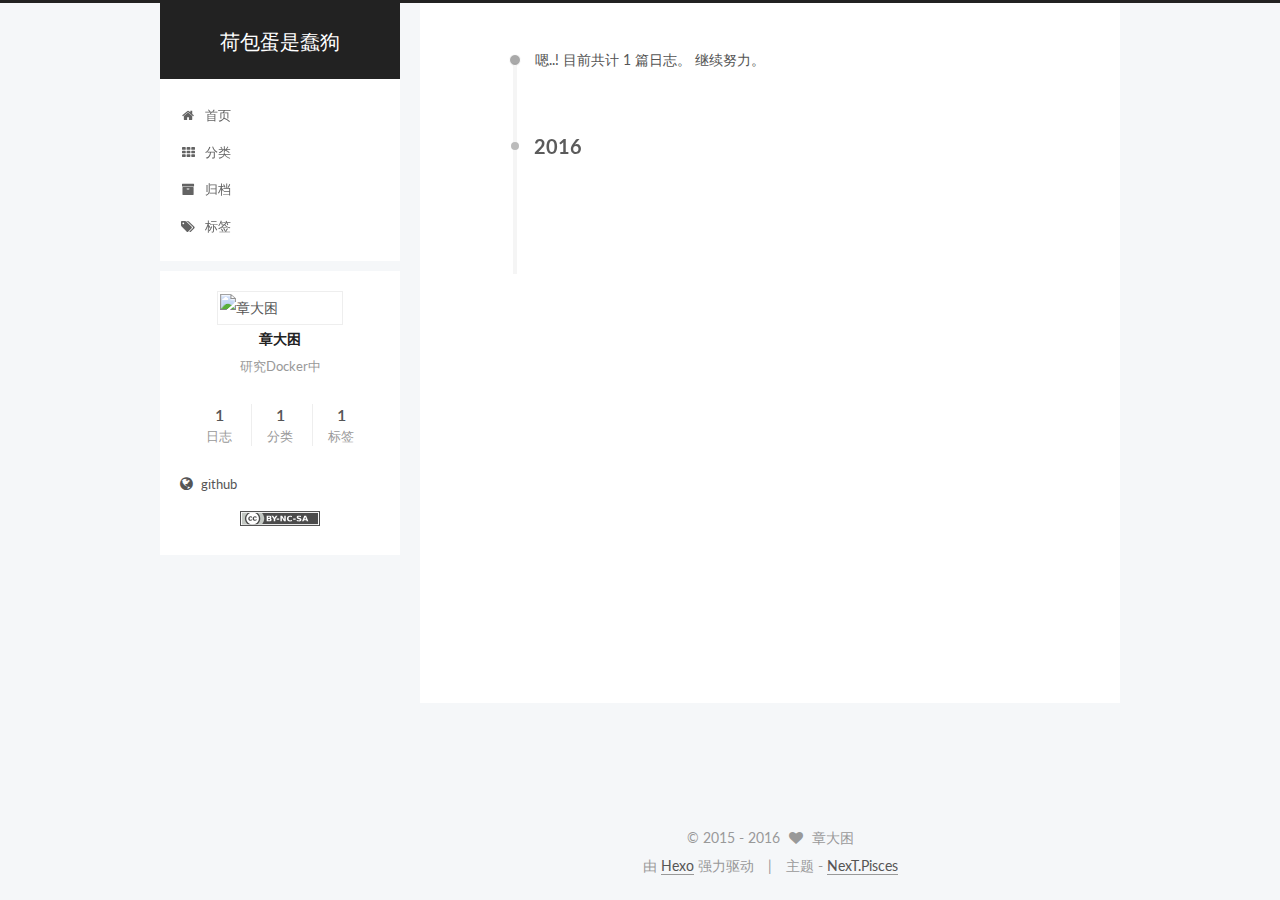
==== archives/index.html @ d2dbf5e6 "Site updated: 2016-10-25 15:05:23" ====
<!doctype html>



  


<html class="theme-next pisces use-motion">
<head>
  <meta charset="UTF-8"/>
<meta http-equiv="X-UA-Compatible" content="IE=edge,chrome=1" />
<meta name="viewport" content="width=device-width, initial-scale=1, maximum-scale=1"/>



<meta http-equiv="Cache-Control" content="no-transform" />
<meta http-equiv="Cache-Control" content="no-siteapp" />












  
  
  <link href="/vendors/fancybox/source/jquery.fancybox.css?v=2.1.5" rel="stylesheet" type="text/css" />




  
  
  
  

  
    
    
  

  

  

  

  

  
    
    
    <link href="//fonts.googleapis.com/css?family=Lato:300,300italic,400,400italic,700,700italic&subset=latin,latin-ext" rel="stylesheet" type="text/css">
  






<link href="/vendors/font-awesome/css/font-awesome.min.css?v=4.4.0" rel="stylesheet" type="text/css" />

<link href="/css/main.css?v=5.0.2" rel="stylesheet" type="text/css" />


  <meta name="keywords" content="Hexo, NexT" />








  <link rel="shortcut icon" type="image/x-icon" href="/favicon.ico?v=5.0.2" />






<meta name="description" content="研究Docker中">
<meta property="og:type" content="website">
<meta property="og:title" content="荷包蛋是蠢狗">
<meta property="og:url" content="http://zoumo.github.io/archives/index.html">
<meta property="og:site_name" content="荷包蛋是蠢狗">
<meta property="og:description" content="研究Docker中">
<meta name="twitter:card" content="summary">
<meta name="twitter:title" content="荷包蛋是蠢狗">
<meta name="twitter:description" content="研究Docker中">



<script type="text/javascript" id="hexo.configuration">
  var NexT = window.NexT || {};
  var CONFIG = {
    scheme: 'Pisces',
    sidebar: {"position":"left","display":"post"},
    fancybox: true,
    motion: true,
    duoshuo: {
      userId: '11080287',
      author: '博主'
    }
  };
</script>




  <link rel="canonical" href="http://zoumo.github.io/archives/"/>


  <title> 归档 | 荷包蛋是蠢狗 </title>
</head>

<body itemscope itemtype="//schema.org/WebPage" lang="zh-Hans">

  



  <script type="text/javascript">
    var _hmt = _hmt || [];
    (function() {
      var hm = document.createElement("script");
      hm.src = "//hm.baidu.com/hm.js?8b72c97a4b79192853a9065f322abd0d";
      var s = document.getElementsByTagName("script")[0];
      s.parentNode.insertBefore(hm, s);
    })();
  </script>








  
  
    
  

  <div class="container one-collumn sidebar-position-left  page-archive  ">
    <div class="headband"></div>

    <header id="header" class="header" itemscope itemtype="//schema.org/WPHeader">
      <div class="header-inner"><div class="site-meta ">
  

  <div class="custom-logo-site-title">
    <a href="/"  class="brand" rel="start">
      <span class="logo-line-before"><i></i></span>
      <span class="site-title">荷包蛋是蠢狗</span>
      <span class="logo-line-after"><i></i></span>
    </a>
  </div>
  <p class="site-subtitle"></p>
</div>

<div class="site-nav-toggle">
  <button>
    <span class="btn-bar"></span>
    <span class="btn-bar"></span>
    <span class="btn-bar"></span>
  </button>
</div>

<nav class="site-nav">
  

  
    <ul id="menu" class="menu">
      
        
        <li class="menu-item menu-item-home">
          <a href="/" rel="section">
            
              <i class="menu-item-icon fa fa-fw fa-home"></i> <br />
            
            首页
          </a>
        </li>
      
        
        <li class="menu-item menu-item-categories">
          <a href="/categories" rel="section">
            
              <i class="menu-item-icon fa fa-fw fa-th"></i> <br />
            
            分类
          </a>
        </li>
      
        
        <li class="menu-item menu-item-archives">
          <a href="/archives" rel="section">
            
              <i class="menu-item-icon fa fa-fw fa-archive"></i> <br />
            
            归档
          </a>
        </li>
      
        
        <li class="menu-item menu-item-tags">
          <a href="/tags" rel="section">
            
              <i class="menu-item-icon fa fa-fw fa-tags"></i> <br />
            
            标签
          </a>
        </li>
      

      
    </ul>
  

  
</nav>

 </div>
    </header>

    <main id="main" class="main">
      <div class="main-inner">
        <div class="content-wrap">
          <div id="content" class="content">
            

  <section id="posts" class="posts-collapse">
    <span class="archive-move-on"></span>

    <span class="archive-page-counter">
      
      
      
        
      
      嗯..! 目前共计 1 篇日志。 继续努力。
    </span>

    

      
      
      

      
        
        <div class="collection-title">
          <h2 class="archive-year motion-element" id="archive-year-2016">2016</h2>
        </div>
      
      

      

  <article class="post post-type-normal" itemscope itemtype="//schema.org/Article">
    <header class="post-header">

      <h1 class="post-title">
        
            <a class="post-title-link" href="/2016/10/docker-daemon-01/" itemprop="url">
              
                <span itemprop="name">[Docker1.12源码] Daemon 启动 (2)</span>
              
            </a>
        
      </h1>

      <div class="post-meta">
        <time class="post-time" itemprop="dateCreated"
              datetime="2016-10-25T14:36:09+08:00"
              content="2016-10-25" >
          10-25
        </time>
      </div>

    </header>
  </article>



    

  </section>

  



          </div>
          


          

        </div>
        
          
  
  <div class="sidebar-toggle">
    <div class="sidebar-toggle-line-wrap">
      <span class="sidebar-toggle-line sidebar-toggle-line-first"></span>
      <span class="sidebar-toggle-line sidebar-toggle-line-middle"></span>
      <span class="sidebar-toggle-line sidebar-toggle-line-last"></span>
    </div>
  </div>

  <aside id="sidebar" class="sidebar">
    <div class="sidebar-inner">

      

      

      <section class="site-overview sidebar-panel  sidebar-panel-active ">
        <div class="site-author motion-element" itemprop="author" itemscope itemtype="//schema.org/Person">
          <img class="site-author-image" itemprop="image"
               src="http://7xjgzy.com1.z0.glb.clouddn.com/avatar.jpg"
               alt="章大困" />
          <p class="site-author-name" itemprop="name">章大困</p>
          <p class="site-description motion-element" itemprop="description">研究Docker中</p>
        </div>
        <nav class="site-state motion-element">
          <div class="site-state-item site-state-posts">
            <a href="/archives">
              <span class="site-state-item-count">1</span>
              <span class="site-state-item-name">日志</span>
            </a>
          </div>

          
            <div class="site-state-item site-state-categories">
              <a href="/categories">
                <span class="site-state-item-count">1</span>
                <span class="site-state-item-name">分类</span>
              </a>
            </div>
          

          
            <div class="site-state-item site-state-tags">
              <a href="/tags">
                <span class="site-state-item-count">1</span>
                <span class="site-state-item-name">标签</span>
              </a>
            </div>
          

        </nav>

        

        <div class="links-of-author motion-element">
          
            
              <span class="links-of-author-item">
                <a href="https://github.com/zoumo" target="_blank" title="github">
                  
                    <i class="fa fa-fw fa-globe"></i>
                  
                  github
                </a>
              </span>
            
          
        </div>

        
        
          <div class="cc-license motion-element" itemprop="license">
            <a href="https://creativecommons.org/licenses/by-nc-sa/4.0/" class="cc-opacity" target="_blank">
              <img src="/images/cc-by-nc-sa.svg" alt="Creative Commons" />
            </a>
          </div>
        

        
        

      </section>

      

    </div>
  </aside>


        
      </div>
    </main>

    <footer id="footer" class="footer">
      <div class="footer-inner">
        <div class="copyright" >
  
  &copy;  2015 - 
  <span itemprop="copyrightYear">2016</span>
  <span class="with-love">
    <i class="fa fa-heart"></i>
  </span>
  <span class="author" itemprop="copyrightHolder">章大困</span>
</div>

<div class="powered-by">
  由 <a class="theme-link" href="https://hexo.io">Hexo</a> 强力驱动
</div>

<div class="theme-info">
  主题 -
  <a class="theme-link" href="https://github.com/iissnan/hexo-theme-next">
    NexT.Pisces
  </a>
</div>

        

        
      </div>
    </footer>

    <div class="back-to-top">
      <i class="fa fa-arrow-up"></i>
    </div>
  </div>

  

<script type="text/javascript">
  if (Object.prototype.toString.call(window.Promise) !== '[object Function]') {
    window.Promise = null;
  }
</script>









  



  
  <script type="text/javascript" src="/vendors/jquery/index.js?v=2.1.3"></script>

  
  <script type="text/javascript" src="/vendors/fastclick/lib/fastclick.min.js?v=1.0.6"></script>

  
  <script type="text/javascript" src="/vendors/jquery_lazyload/jquery.lazyload.js?v=1.9.7"></script>

  
  <script type="text/javascript" src="/vendors/velocity/velocity.min.js?v=1.2.1"></script>

  
  <script type="text/javascript" src="/vendors/velocity/velocity.ui.min.js?v=1.2.1"></script>

  
  <script type="text/javascript" src="/vendors/fancybox/source/jquery.fancybox.pack.js?v=2.1.5"></script>


  


  <script type="text/javascript" src="/js/src/utils.js?v=5.0.2"></script>

  <script type="text/javascript" src="/js/src/motion.js?v=5.0.2"></script>



  
  


  <script type="text/javascript" src="/js/src/affix.js?v=5.0.2"></script>

  <script type="text/javascript" src="/js/src/schemes/pisces.js?v=5.0.2"></script>



  
  
    <script type="text/javascript" id="motion.page.archive">
      $('.archive-year').velocity('transition.slideLeftIn');
    </script>
  


  


  <script type="text/javascript" src="/js/src/bootstrap.js?v=5.0.2"></script>



  

  
    
  

  <script type="text/javascript">
    var duoshuoQuery = {short_name:"zoumo"};
    (function() {
      var ds = document.createElement('script');
      ds.type = 'text/javascript';ds.async = true;
      ds.id = 'duoshuo-script';
      ds.src = (document.location.protocol == 'https:' ? 'https:' : 'http:') + '//static.duoshuo.com/embed.js';
      ds.charset = 'UTF-8';
      (document.getElementsByTagName('head')[0]
      || document.getElementsByTagName('body')[0]).appendChild(ds);
    })();
  </script>

  
    
    <script src="/vendors/ua-parser-js/dist/ua-parser.min.js?v=0.7.9"></script>
    <script src="/js/src/hook-duoshuo.js"></script>
  






  
  

  

  

  
  <script src="https://cdn1.lncld.net/static/js/av-core-mini-0.6.1.js"></script>
  <script>AV.initialize("lMVoL0ef76TuLhGNGEmaNzQ4-gzGzoHsz", "d4AT9mXYn3EkhuQPLip4tvxy");</script>
  <script>
    function showTime(Counter) {
      var query = new AV.Query(Counter);
      var entries = [];
      var $visitors = $(".leancloud_visitors");

      $visitors.each(function () {
        entries.push( $(this).attr("id").trim() );
      });

      query.containedIn('url', entries);
      query.find()
        .done(function (results) {
          var COUNT_CONTAINER_REF = '.leancloud-visitors-count';

          if (results.length === 0) {
            $visitors.find(COUNT_CONTAINER_REF).text(0);
            return;
          }

          for (var i = 0; i < results.length; i++) {
            var item = results[i];
            var url = item.get('url');
            var time = item.get('time');
            var element = document.getElementById(url);

            $(element).find(COUNT_CONTAINER_REF).text(time);
          }
          for(var i = 0; i < entries.length; i++) {
            var url = entries[i];
            var element = document.getElementById(url);
            var countSpan = $(element).find(COUNT_CONTAINER_REF);
            if( countSpan.text() == '') {
              countSpan.text(0);
            }
          }
        })
        .fail(function (object, error) {
          console.log("Error: " + error.code + " " + error.message);
        });
    }

    function addCount(Counter) {
      var $visitors = $(".leancloud_visitors");
      var url = $visitors.attr('id').trim();
      var title = $visitors.attr('data-flag-title').trim();
      var query = new AV.Query(Counter);

      query.equalTo("url", url);
      query.find({
        success: function(results) {
          if (results.length > 0) {
            var counter = results[0];
            counter.fetchWhenSave(true);
            counter.increment("time");
            counter.save(null, {
              success: function(counter) {
                var $element = $(document.getElementById(url));
                $element.find('.leancloud-visitors-count').text(counter.get('time'));
              },
              error: function(counter, error) {
                console.log('Failed to save Visitor num, with error message: ' + error.message);
              }
            });
          } else {
            var newcounter = new Counter();
            /* Set ACL */
            var acl = new AV.ACL();
            acl.setPublicReadAccess(true);
            acl.setPublicWriteAccess(true);
            newcounter.setACL(acl);
            /* End Set ACL */
            newcounter.set("title", title);
            newcounter.set("url", url);
            newcounter.set("time", 1);
            newcounter.save(null, {
              success: function(newcounter) {
                var $element = $(document.getElementById(url));
                $element.find('.leancloud-visitors-count').text(newcounter.get('time'));
              },
              error: function(newcounter, error) {
                console.log('Failed to create');
              }
            });
          }
        },
        error: function(error) {
          console.log('Error:' + error.code + " " + error.message);
        }
      });
    }

    $(function() {
      var Counter = AV.Object.extend("Counter");
      if ($('.leancloud_visitors').length == 1) {
        addCount(Counter);
      } else if ($('.post-title-link').length > 1) {
        showTime(Counter);
      }
    });
  </script>



  
<script>
(function(){
    var bp = document.createElement('script');
    var curProtocol = window.location.protocol.split(':')[0];
    if (curProtocol === 'https') {
        bp.src = 'https://zz.bdstatic.com/linksubmit/push.js';        
    }
    else {
        bp.src = 'http://push.zhanzhang.baidu.com/push.js';
    }
    var s = document.getElementsByTagName("script")[0];
    s.parentNode.insertBefore(bp, s);
})();
</script>


  


</body>
</html>
---- css/main.css ----
/* normalize.css v3.0.2 | MIT License | git.io/normalize */
html {
  font-family: sans-serif; /* 1 */
  -ms-text-size-adjust: 100%; /* 2 */
  -webkit-text-size-adjust: 100%; /* 2 */
}
body {
  margin: 0;
}
article,
aside,
details,
figcaption,
figure,
footer,
header,
hgroup,
main,
menu,
nav,
section,
summary {
  display: block;
}
audio,
canvas,
progress,
video {
  display: inline-block; /* 1 */
  vertical-align: baseline; /* 2 */
}
audio:not([controls]) {
  display: none;
  height: 0;
}
[hidden],
template {
  display: none;
}
a {
  background-color: transparent;
}
a:active,
a:hover {
  outline: 0;
}
abbr[title] {
  border-bottom: 1px dotted;
}
b,
strong {
  font-weight: bold;
}
dfn {
  font-style: italic;
}
h1 {
  font-size: 2em;
  margin: 0.67em 0;
}
mark {
  background: #ff0;
  color: #000;
}
small {
  font-size: 80%;
}
sub,
sup {
  font-size: 75%;
  line-height: 0;
  position: relative;
  vertical-align: baseline;
}
sup {
  top: -0.5em;
}
sub {
  bottom: -0.25em;
}
img {
  border: 0;
}
svg:not(:root) {
  overflow: hidden;
}
figure {
  margin: 1em 40px;
}
hr {
  -moz-box-sizing: content-box;
  box-sizing: content-box;
  height: 0;
}
pre {
  overflow: auto;
}
code,
kbd,
pre,
samp {
  font-family: monospace, monospace;
  font-size: 1em;
}
button,
input,
optgroup,
select,
textarea {
  color: inherit; /* 1 */
  font: inherit; /* 2 */
  margin: 0; /* 3 */
}
button {
  overflow: visible;
}
button,
select {
  text-transform: none;
}
button,
html input[type="button"],
input[type="reset"],
input[type="submit"] {
  -webkit-appearance: button; /* 2 */
  cursor: pointer; /* 3 */
}
button[disabled],
html input[disabled] {
  cursor: default;
}
button::-moz-focus-inner,
input::-moz-focus-inner {
  border: 0;
  padding: 0;
}
input {
  line-height: normal;
}
input[type="checkbox"],
input[type="radio"] {
  box-sizing: border-box; /* 1 */
  padding: 0; /* 2 */
}
input[type="number"]::-webkit-inner-spin-button,
input[type="number"]::-webkit-outer-spin-button {
  height: auto;
}
input[type="search"] {
  -webkit-appearance: textfield; /* 1 */
  -moz-box-sizing: content-box;
  -webkit-box-sizing: content-box; /* 2 */
  box-sizing: content-box;
}
input[type="search"]::-webkit-search-cancel-button,
input[type="search"]::-webkit-search-decoration {
  -webkit-appearance: none;
}
fieldset {
  border: 1px solid #c0c0c0;
  margin: 0 2px;
  padding: 0.35em 0.625em 0.75em;
}
legend {
  border: 0; /* 1 */
  padding: 0; /* 2 */
}
textarea {
  overflow: auto;
}
optgroup {
  font-weight: bold;
}
table {
  border-collapse: collapse;
  border-spacing: 0;
}
td,
th {
  padding: 0;
}
::selection {
  background: #262a30;
  color: #fff;
}
body {
  position: relative;
  font-family: 'Lato', "PingFang SC", "Microsoft YaHei", sans-serif;
  font-size: 14px;
  line-height: 2;
  color: #555;
  background: #fff;
}
@media (max-width: 767px) {
  body {
    padding-right: 0 !important;
  }
}
@media (min-width: 768px) and (max-width: 991px) {
  body {
    padding-right: 0 !important;
  }
}
@media (min-width: 1600px) {
  body {
    font-size: 16px;
  }
}
h1,
h2,
h3,
h4,
h5,
h6 {
  margin: 0;
  padding: 0;
  font-weight: bold;
  line-height: 1.5;
  font-family: 'Lato', "PingFang SC", "Microsoft YaHei", sans-serif;
}
h2,
h3,
h4,
h5,
h6 {
  margin: 20px 0 15px;
}
h1 {
  font-size: 22px;
}
@media (max-width: 767px) {
  h1 {
    font-size: 18px;
  }
}
h2 {
  font-size: 20px;
}
@media (max-width: 767px) {
  h2 {
    font-size: 16px;
  }
}
h3 {
  font-size: 18px;
}
@media (max-width: 767px) {
  h3 {
    font-size: 14px;
  }
}
h4 {
  font-size: 16px;
}
@media (max-width: 767px) {
  h4 {
    font-size: 12px;
  }
}
h5 {
  font-size: 14px;
}
@media (max-width: 767px) {
  h5 {
    font-size: 10px;
  }
}
h6 {
  font-size: 12px;
}
@media (max-width: 767px) {
  h6 {
    font-size: 8px;
  }
}
p {
  margin: 0 0 25px 0;
}
a {
  color: #555;
  text-decoration: none;
  border-bottom: 1px solid #999;
  word-wrap: break-word;
}
a:hover {
  color: #222;
  border-bottom-color: #222;
}
ul {
  list-style: none;
}
blockquote {
  margin: 0;
  padding: 0;
}
img {
  display: block;
  margin: auto;
  max-width: 100%;
  height: auto;
}
hr {
  margin: 40px 0;
  height: 3px;
  border: none;
  background-color: #ddd;
  background-image: repeating-linear-gradient(-45deg, #fff, #fff 4px, transparent 4px, transparent 8px);
}
blockquote {
  padding: 0 15px;
  color: #666;
  border-left: 4px solid #ddd;
}
blockquote cite::before {
  content: "-";
  padding: 0 5px;
}
dt {
  font-weight: 700;
}
dd {
  margin: 0;
  padding: 0;
}
.text-left {
  text-align: left;
}
.text-center {
  text-align: center;
}
.text-right {
  text-align: right;
}
.text-justify {
  text-align: justify;
}
.text-nowrap {
  white-space: nowrap;
}
.text-lowercase {
  text-transform: lowercase;
}
.text-uppercase {
  text-transform: uppercase;
}
.text-capitalize {
  text-transform: capitalize;
}
.center-block {
  display: block;
  margin-left: auto;
  margin-right: auto;
}
.clearfix:before,
.clearfix:after {
  content: " ";
  display: table;
}
.clearfix:after {
  clear: both;
}
.pullquote {
  width: 45%;
}
.pullquote.left {
  float: left;
  margin-left: 5px;
  margin-right: 10px;
}
.pullquote.right {
  float: right;
  margin-left: 10px;
  margin-right: 5px;
}
.affix.affix.affix {
  position: fixed;
}
.translation {
  margin-top: -20px;
  font-size: 14px;
  color: #999;
}
.scrollbar-measure {
  width: 100px;
  height: 100px;
  overflow: scroll;
  position: absolute;
  top: -9999px;
}
.use-motion .motion-element {
  opacity: 0;
}
#local-search-input {
  padding: 3px;
  border: none;
  text-indent: 14px;
  border-radius: 0;
  width: 140px;
  outline: none;
  border-bottom: 1px solid #999;
  background: inherit;
  opacity: 0.5;
}
#local-search-input:focus {
  opacity: 1;
}
.search-icon {
  position: absolute;
  top: 9px;
}
table {
  margin: 20px 0;
  width: 100%;
  border-collapse: collapse;
  border-spacing: 0;
  border: 1px solid #ddd;
  font-size: 14px;
  table-layout: fixed;
  word-wrap: break-all;
}
table>tbody>tr:nth-of-type(odd) {
  background-color: #f9f9f9;
}
table>tbody>tr:hover {
  background-color: #f5f5f5;
}
caption,
th,
td {
  padding: 8px;
  text-align: left;
  vertical-align: middle;
  font-weight: normal;
}
th,
td {
  border-bottom: 3px solid #ddd;
  border-right: 1px solid #eee;
}
th {
  padding-bottom: 10px;
  font-weight: 700;
}
td {
  border-bottom-width: 1px;
}
html,
body {
  height: 100%;
}
.container {
  position: relative;
  min-height: 100%;
}
.header-inner {
  margin: 0 auto;
  padding: 100px 0 70px;
  width: 700px;
}
@media (min-width: 1600px) {
  .container .header-inner {
    width: 900px;
  }
}
.main {
  padding-bottom: 150px;
}
.main-inner {
  margin: 0 auto;
  width: 700px;
}
@media (min-width: 1600px) {
  .container .main-inner {
    width: 900px;
  }
}
.footer {
  position: absolute;
  left: 0;
  bottom: 0;
  width: 100%;
  min-height: 50px;
}
.footer-inner {
  box-sizing: border-box;
  margin: 20px auto;
  width: 700px;
}
@media (min-width: 1600px) {
  .container .footer-inner {
    width: 900px;
  }
}
pre,
.highlight {
  overflow: auto;
  margin: 20px 0;
  padding: 15px;
  font-size: 13px;
  color: #4d4d4c;
  background: #f7f7f7;
  line-height: 1.6;
}
pre,
code {
  font-family: consolas, Menlo, "PingFang SC", "Microsoft YaHei", monospace;
}
code {
  padding: 2px 4px;
  word-wrap: break-all;
  color: #4d4d4c;
  background: #f7f7f7;
  border-radius: 3px;
  font-size: 13px;
}
pre code {
  padding: 0;
  color: #4d4d4c;
  background: none;
  text-shadow: none;
}
.highlight pre {
  border: none;
  margin: 0;
  padding: 1px;
}
.highlight table {
  margin: 0;
  width: auto;
  border: none;
}
.highlight td {
  border: none;
  padding: 0;
}
.highlight figcaption {
  font-size: 1em;
  color: #4d4d4c;
  line-height: 1em;
  margin-bottom: 1em;
}
.highlight figcaption:before,
.highlight figcaption:after {
  content: " ";
  display: table;
}
.highlight figcaption:after {
  clear: both;
}
.highlight figcaption a {
  float: right;
  color: #4d4d4c;
}
.highlight figcaption a:hover {
  border-bottom-color: #4d4d4c;
}
.highlight .gutter pre {
  color: #666;
  text-align: right;
  padding-right: 20px;
}
.highlight .line {
  height: 20px;
}
.gutter {
  -webkit-user-select: none;
  -moz-user-select: none;
  -ms-user-select: none;
  user-select: none;
}
.gist table {
  width: auto;
}
.gist table td {
  border: none;
}
pre .deletion {
  background: #fdd;
}
pre .addition {
  background: #dfd;
}
pre .meta {
  color: #8959a8;
}
pre .comment {
  color: #8e908c;
}
pre .variable,
pre .attribute,
pre .tag,
pre .regexp,
pre .ruby .constant,
pre .xml .tag .title,
pre .xml .pi,
pre .xml .doctype,
pre .html .doctype,
pre .css .id,
pre .css .class,
pre .css .pseudo {
  color: #c82829;
}
pre .number,
pre .preprocessor,
pre .built_in,
pre .literal,
pre .params,
pre .constant,
pre .command {
  color: #f5871f;
}
pre .ruby .class .title,
pre .css .rules .attribute,
pre .string,
pre .value,
pre .inheritance,
pre .header,
pre .ruby .symbol,
pre .xml .cdata,
pre .special,
pre .number,
pre .formula {
  color: #718c00;
}
pre .title,
pre .css .hexcolor {
  color: #3e999f;
}
pre .function,
pre .python .decorator,
pre .python .title,
pre .ruby .function .title,
pre .ruby .title .keyword,
pre .perl .sub,
pre .javascript .title,
pre .coffeescript .title {
  color: #4271ae;
}
pre .keyword,
pre .javascript .function {
  color: #8959a8;
}
.full-image.full-image.full-image {
  border: none;
  max-width: 100%;
  width: auto;
  margin: 20px auto;
}
@media (min-width: 992px) {
  .full-image.full-image.full-image {
    max-width: none;
    width: 126%;
    margin: 0 -13%;
  }
}
.blockquote-center,
.page-home .post-type-quote blockquote,
.page-post-detail .post-type-quote blockquote {
  position: relative;
  margin: 40px 0;
  padding: 0;
  border-left: none;
  text-align: center;
}
.blockquote-center::before,
.page-home .post-type-quote blockquote::before,
.page-post-detail .post-type-quote blockquote::before,
.blockquote-center::after,
.page-home .post-type-quote blockquote::after,
.page-post-detail .post-type-quote blockquote::after {
  position: absolute;
  content: ' ';
  display: block;
  width: 100%;
  height: 24px;
  opacity: 0.2;
  background-repeat: no-repeat;
  background-position: 0 -6px;
  background-size: 22px 22px;
}
.blockquote-center::before,
.page-home .post-type-quote blockquote::before,
.page-post-detail .post-type-quote blockquote::before {
  top: -20px;
  background-image: url("../images/quote-l.svg");
  border-top: 1px solid #ccc;
}
.blockquote-center::after,
.page-home .post-type-quote blockquote::after,
.page-post-detail .post-type-quote blockquote::after {
  bottom: -20px;
  background-image: url("../images/quote-r.svg");
  border-bottom: 1px solid #ccc;
  background-position: 100% 8px;
}
.blockquote-center p,
.page-home .post-type-quote blockquote p,
.page-post-detail .post-type-quote blockquote p,
.blockquote-center div,
.page-home .post-type-quote blockquote div,
.page-post-detail .post-type-quote blockquote div {
  text-align: center;
}
.post .post-body .group-picture img {
  box-sizing: border-box;
  padding: 0 3px;
  border: none;
}
.post .group-picture-row {
  overflow: hidden;
  margin-top: 6px;
}
.post .group-picture-row:first-child {
  margin-top: 0;
}
.post .group-picture-column {
  float: left;
}
.page-post-detail .post-body .group-picture-column {
  float: none;
  margin-top: 10px;
  width: auto !important;
}
.page-post-detail .post-body .group-picture-column img {
  margin: 0 auto;
}
.page-archive .group-picture-container {
  overflow: hidden;
}
.page-archive .group-picture-row {
  float: left;
}
.page-archive .group-picture-row:first-child {
  margin-top: 6px;
}
.page-archive .group-picture-column {
  max-width: 150px;
  max-height: 150px;
}
.btn {
  display: inline-block;
  padding: 0 20px;
  font-size: 14px;
  color: #fff;
  background: #222;
  border: 2px solid #555;
  text-decoration: none;
  border-radius: 0;
  transition-property: background-color;
  transition-duration: 0.2s;
  transition-timing-function: ease-in-out;
  transition-delay: 0s;
}
.btn:hover,
.post-more-link .btn:hover {
  border-color: #222;
  color: #fff;
  background: #222;
}
.btn-bar {
  display: block;
  width: 22px;
  height: 2px;
  background: #555;
  border-radius: 1px;
}
.btn-bar+.btn-bar {
  margin-top: 4px;
}
.pagination {
  margin: 120px 0 40px;
  text-align: center;
  border-top: 1px solid #eee;
}
.page-number-basic,
.pagination .prev,
.pagination .next,
.pagination .page-number,
.pagination .space {
  display: inline-block;
  position: relative;
  top: -1px;
  margin: 0 10px;
  padding: 0 10px;
  line-height: 30px;
}
@media (max-width: 767px) {
  .page-number-basic,
  .pagination .prev,
  .pagination .next,
  .pagination .page-number,
  .pagination .space {
    margin: 0 5px;
  }
}
.pagination .prev,
.pagination .next,
.pagination .page-number {
  border-bottom: 0;
  border-top: 1px solid #eee;
  transition-property: border-color;
  transition-duration: 0.2s;
  transition-timing-function: ease-in-out;
  transition-delay: 0s;
}
.pagination .prev:hover,
.pagination .next:hover,
.pagination .page-number:hover {
  border-top-color: #222;
}
.pagination .space {
  padding: 0;
  margin: 0;
}
.pagination .prev {
  margin-left: 0;
}
.pagination .next {
  margin-right: 0;
}
.pagination .page-number.current {
  color: #fff;
  background: #ccc;
  border-top-color: #ccc;
}
@media (max-width: 767px) {
  .pagination {
    border-top: none;
  }
  .pagination .prev,
  .pagination .next,
  .pagination .page-number {
    margin-bottom: 10px;
    border-top: 0;
    border-bottom: 1px solid #eee;
  }
  .pagination .prev:hover,
  .pagination .next:hover,
  .pagination .page-number:hover {
    border-bottom-color: #222;
  }
}
.comments {
  margin: 60px 20px 0;
}
.tag-cloud {
  text-align: center;
}
.tag-cloud a {
  display: inline-block;
  margin: 10px;
}
.back-to-top {
  box-sizing: border-box;
  position: fixed;
  bottom: -100px;
  right: 50px;
  z-index: 1050;
  padding: 0 6px;
  width: 25px;
  background: #222;
  font-size: 12px;
  opacity: 0.6;
  color: #fff;
  cursor: pointer;
  text-align: center;
  -webkit-transform: translateZ(0);
  transition-property: bottom;
  transition-duration: 0.2s;
  transition-timing-function: ease-in-out;
  transition-delay: 0s;
}
@media (max-width: 767px) {
  .back-to-top {
    display: none;
  }
}
@media (min-width: 768px) and (max-width: 991px) {
  .back-to-top {
    display: none;
  }
}
.back-to-top.back-to-top-on {
  bottom: 40px;
}
.header {
  background: #fff;
}
.header-inner {
  position: relative;
}
.headband {
  height: 3px;
  background: #222;
}
.site-meta {
  margin: 0;
  text-align: center;
}
@media (max-width: 767px) {
  .site-meta {
    text-align: center;
  }
}
.brand {
  position: relative;
  display: inline-block;
  padding: 0 40px;
  color: #fff;
  background: #222;
  border-bottom: none;
}
.brand:hover {
  color: #fff;
}
.logo {
  display: inline-block;
  margin-right: 5px;
  line-height: 36px;
  vertical-align: top;
}
.site-title {
  display: inline-block;
  vertical-align: top;
  line-height: 36px;
  font-size: 20px;
  font-weight: normal;
  font-family: 'Lato', "PingFang SC", "Microsoft YaHei", sans-serif;
}
.site-subtitle {
  margin-top: 10px;
  font-size: 13px;
  color: #ddd;
}
.use-motion .brand {
  opacity: 0;
}
.use-motion .logo,
.use-motion .site-title,
.use-motion .site-subtitle {
  opacity: 0;
  position: relative;
  top: -10px;
}
.site-nav-toggle {
  display: none;
  position: absolute;
  top: 10px;
  left: 10px;
}
@media (max-width: 767px) {
  .site-nav-toggle {
    display: block;
  }
}
.site-nav-toggle button {
  margin-top: 2px;
  padding: 9px 10px;
  background: transparent;
  border: none;
}
@media (max-width: 767px) {
  .site-nav {
    display: none;
    margin: 0 -10px;
    padding: 0 10px;
    clear: both;
    border-top: 1px solid #ddd;
  }
}
@media (min-width: 768px) and (max-width: 991px) {
  .site-nav {
    display: block !important;
  }
}
@media (min-width: 992px) {
  .site-nav {
    display: block !important;
  }
}
.menu {
  margin-top: 20px;
  padding-left: 0;
  text-align: center;
}
.menu .menu-item {
  display: inline-block;
  margin: 0 10px;
}
@media screen and (max-width: 767px) {
  .menu .menu-item {
    margin-top: 10px;
  }
}
.menu .menu-item a {
  display: block;
  font-size: 13px;
  text-transform: capitalize;
  line-height: inherit;
  border-bottom: 1px solid transparent;
  transition-property: border-color;
  transition-duration: 0.2s;
  transition-timing-function: ease-in-out;
  transition-delay: 0s;
}
.menu .menu-item a:hover,
.menu-item-active a {
  border-bottom-color: #222;
}
.menu .menu-item .fa {
  margin-right: 5px;
}
.use-motion .menu-item {
  opacity: 0;
}
.post-body {
  font-family: 'Lato', "PingFang SC", "Microsoft YaHei", sans-serif;
}
@media (max-width: 767px) {
  .post-body {
    word-break: break-word;
  }
}
.post-body .fancybox img {
  display: block !important;
  margin: 0 auto;
  cursor: pointer;
  cursor: zoom-in;
  cursor: -webkit-zoom-in;
}
.post-body .image-caption,
.post-body .figure .caption {
  margin: 10px auto 15px;
  text-align: center;
  font-size: 14px;
  color: #999;
  font-weight: bold;
  line-height: 1;
}
.post-sticky-flag {
  display: inline-block;
  font-size: 16px;
  -ms-transform: rotate(30deg);
  -webkit-transform: rotate(30deg);
  -moz-transform: rotate(30deg);
  -ms-transform: rotate(30deg);
  -o-transform: rotate(30deg);
  transform: rotate(30deg);
}
.posts-expand {
  padding-top: 40px;
}
@media (max-width: 767px) {
  .posts-expand {
    margin: 0 20px;
  }
  .post-body pre,
  .post-body .highlight {
    padding: 10px;
  }
  .post-body pre .gutter pre,
  .post-body .highlight .gutter pre {
    padding-right: 10px;
  }
}
@media (min-width: 992px) {
  .posts-expand .post-body {
    text-align: justify;
  }
}
.posts-expand .post-body h2,
.posts-expand .post-body h3,
.posts-expand .post-body h4,
.posts-expand .post-body h5,
.posts-expand .post-body h6 {
  padding-top: 10px;
}
.posts-expand .post-body h2 .header-anchor,
.posts-expand .post-body h3 .header-anchor,
.posts-expand .post-body h4 .header-anchor,
.posts-expand .post-body h5 .header-anchor,
.posts-expand .post-body h6 .header-anchor {
  float: right;
  margin-left: 10px;
  color: #ccc;
  border-bottom-style: none;
  visibility: hidden;
}
.posts-expand .post-body h2 .header-anchor:hover,
.posts-expand .post-body h3 .header-anchor:hover,
.posts-expand .post-body h4 .header-anchor:hover,
.posts-expand .post-body h5 .header-anchor:hover,
.posts-expand .post-body h6 .header-anchor:hover {
  color: inherit;
}
.posts-expand .post-body h2:hover .header-anchor,
.posts-expand .post-body h3:hover .header-anchor,
.posts-expand .post-body h4:hover .header-anchor,
.posts-expand .post-body h5:hover .header-anchor,
.posts-expand .post-body h6:hover .header-anchor {
  visibility: visible;
}
.posts-expand .post-body ul li {
  list-style: circle;
}
.posts-expand .post-body img {
  box-sizing: border-box;
  margin: auto;
  padding: 3px;
  border: 1px solid #ddd;
}
.posts-expand .fancybox img {
  margin: 0 auto;
}
@media (max-width: 767px) {
  .posts-collapse {
    margin: 0 20px;
  }
  .posts-collapse .post-title,
  .posts-collapse .post-meta {
    display: block;
    width: auto;
    text-align: left;
  }
}
.posts-collapse {
  position: relative;
  z-index: 1010;
  margin-left: 55px;
}
.posts-collapse::after {
  content: " ";
  position: absolute;
  top: 20px;
  left: 0;
  margin-left: -2px;
  width: 4px;
  height: 100%;
  background: #f5f5f5;
  z-index: -1;
}
@media (max-width: 767px) {
  .posts-collapse {
    margin: 0 20px;
  }
}
.posts-collapse .collection-title {
  position: relative;
  margin: 60px 0;
}
.posts-collapse .collection-title h2 {
  margin-left: 20px;
}
.posts-collapse .collection-title small {
  color: #bbb;
}
.posts-collapse .collection-title::before {
  content: " ";
  position: absolute;
  left: 0;
  top: 50%;
  margin-left: -4px;
  margin-top: -4px;
  width: 8px;
  height: 8px;
  background: #bbb;
  border-radius: 50%;
}
.posts-collapse .post {
  margin: 30px 0;
}
.posts-collapse .post-header {
  position: relative;
  transition-duration: 0.2s;
  transition-timing-function: ease-in-out;
  transition-delay: 0s;
  transition-property: border;
  border-bottom: 1px dashed #ccc;
}
.posts-collapse .post-header::before {
  content: " ";
  position: absolute;
  left: 0;
  top: 12px;
  width: 6px;
  height: 6px;
  margin-left: -4px;
  background: #bbb;
  border-radius: 50%;
  border: 1px solid #fff;
  transition-duration: 0.2s;
  transition-timing-function: ease-in-out;
  transition-delay: 0s;
  transition-property: background;
}
.posts-collapse .post-header:hover {
  border-bottom-color: #666;
}
.posts-collapse .post-header:hover::before {
  background: #222;
}
.posts-collapse .post-meta {
  position: absolute;
  font-size: 12px;
  left: 20px;
  top: 5px;
}
.posts-collapse .post-comments-count {
  display: none;
}
.posts-collapse .post-title {
  margin-left: 60px;
  font-size: 16px;
  font-weight: normal;
  line-height: inherit;
}
.posts-collapse .post-title::after {
  margin-left: 3px;
  opacity: 0.6;
}
.posts-collapse .post-title a {
  color: #666;
  border-bottom: none;
}
.page-home .post-type-quote .post-header,
.page-post-detail .post-type-quote .post-header,
.page-home .post-type-quote .post-tags,
.page-post-detail .post-type-quote .post-tags {
  display: none;
}
.posts-expand .post-title {
  font-size: 26px;
  text-align: center;
  word-break: break-word;
  font-weight: 300;
}
@media (max-width: 767px) {
  .posts-expand .post-title {
    font-size: 22px;
  }
}
.posts-expand .post-title-link {
  display: inline-block;
  position: relative;
  color: #555;
  border-bottom: none;
  line-height: 1.2;
  vertical-align: top;
}
.posts-expand .post-title-link::before {
  content: "";
  position: absolute;
  width: 100%;
  height: 2px;
  bottom: 0;
  left: 0;
  background-color: #000;
  visibility: hidden;
  -webkit-transform: scaleX(0);
  -moz-transform: scaleX(0);
  -ms-transform: scaleX(0);
  -o-transform: scaleX(0);
  transform: scaleX(0);
  transition-duration: 0.2s;
  transition-timing-function: ease-in-out;
  transition-delay: 0s;
}
.posts-expand .post-title-link:hover::before {
  visibility: visible;
  -webkit-transform: scaleX(1);
  -moz-transform: scaleX(1);
  -ms-transform: scaleX(1);
  -o-transform: scaleX(1);
  transform: scaleX(1);
}
.posts-expand .post-title-link .fa {
  font-size: 16px;
}
.posts-expand .post-meta {
  margin: 3px 0 60px 0;
  color: #999;
  font-family: 'Lato', "PingFang SC", "Microsoft YaHei", sans-serif;
  font-size: 12px;
  text-align: center;
}
.posts-expand .post-meta .post-category-list {
  display: inline-block;
  margin: 0;
  padding: 3px;
}
.posts-expand .post-meta .post-category-list-link {
  color: #999;
}
.post-meta-item-icon {
  display: none;
  margin-right: 3px;
}
@media (min-width: 768px) and (max-width: 991px) {
  .post-meta-item-icon {
    display: inline-block;
  }
}
@media (max-width: 767px) {
  .post-meta-item-icon {
    display: inline-block;
  }
}
@media (min-width: 768px) and (max-width: 991px) {
  .post-meta-item-text {
    display: none;
  }
}
@media (max-width: 767px) {
  .post-meta-item-text {
    display: none;
  }
}
@media (max-width: 767px) {
  .posts-expand .post-comments-count {
    display: none;
  }
}
.post-more-link {
  margin-top: 50px;
}
.post-more-link .btn {
  color: #555;
  font-size: 14px;
  background: #fff;
  border-radius: 2px;
  line-height: 2;
}
.posts-expand .post-tags {
  margin-top: 40px;
  text-align: center;
}
.posts-expand .post-tags a {
  display: inline-block;
  margin-right: 10px;
  font-size: 13px;
}
.post-nav {
  overflow: hidden;
  margin-top: 60px;
  padding: 10px;
  white-space: nowrap;
  border-top: 1px solid #eee;
}
.post-nav-item {
  display: inline-block;
  width: 50%;
  white-space: normal;
}
.post-nav-item a {
  position: relative;
  display: inline-block;
  line-height: 25px;
  font-size: 14px;
  color: #555;
  border-bottom: none;
}
.post-nav-item a:hover {
  color: #222;
  border-bottom: none;
}
.post-nav-item a:active {
  top: 2px;
}
.post-nav-item a i {
  font-size: 12px;
}
.post-nav-prev {
  text-align: right;
}
.posts-expand .post-eof {
  display: block;
  margin: 80px auto 60px;
  width: 8%;
  height: 1px;
  background: #ccc;
  text-align: center;
}
.post:last-child .post-eof.post-eof.post-eof {
  display: none;
}
.post-gallery {
  display: table;
  table-layout: fixed;
  width: 100%;
  border-collapse: separate;
}
.post-gallery-row {
  display: table-row;
}
.post-gallery .post-gallery-img {
  display: table-cell;
  text-align: center;
  vertical-align: middle;
  border: none;
}
.post-gallery .post-gallery-img img {
  max-width: 100%;
  max-height: 100%;
  border: none;
}
.fancybox-close,
.fancybox-close:hover {
  border: none;
}
.sidebar {
  position: fixed;
  right: 0;
  top: 0;
  bottom: 0;
  width: 0;
  z-index: 1040;
  box-shadow: inset 0 2px 6px #000;
  background: #222;
  -webkit-transform: translateZ(0);
}
.sidebar a {
  color: #999;
  border-bottom-color: #555;
}
.sidebar a:hover {
  color: #eee;
}
@media (min-width: 768px) and (max-width: 991px) {
  .sidebar {
    display: none !important;
  }
}
@media (max-width: 767px) {
  .sidebar {
    display: none !important;
  }
}
.sidebar-inner {
  position: relative;
  padding: 20px 10px;
  color: #999;
  text-align: center;
}
.sidebar-toggle {
  position: fixed;
  right: 50px;
  bottom: 45px;
  width: 15px;
  height: 15px;
  padding: 5px;
  background: #222;
  line-height: 0;
  z-index: 1050;
  cursor: pointer;
  -webkit-transform: translateZ(0);
}
@media (min-width: 768px) and (max-width: 991px) {
  .sidebar-toggle {
    display: none;
  }
}
@media (max-width: 767px) {
  .sidebar-toggle {
    display: none;
  }
}
.sidebar-toggle-line {
  position: relative;
  display: inline-block;
  vertical-align: top;
  height: 2px;
  width: 100%;
  background: #fff;
  margin-top: 3px;
}
.sidebar-toggle-line:first-child {
  margin-top: 0;
}
.site-author-image {
  display: block;
  margin: 0 auto;
  padding: 2px;
  max-width: 120px;
  height: auto;
  border: 1px solid #eee;
}
.site-author-name {
  margin: 0;
  text-align: center;
  color: #222;
  font-weight: 600;
}
.site-description {
  margin-top: 0;
  text-align: center;
  font-size: 13px;
  color: #999;
}
.site-state {
  overflow: hidden;
  line-height: 1.4;
  white-space: nowrap;
  text-align: center;
}
.site-state-item {
  display: inline-block;
  padding: 0 15px;
  border-left: 1px solid #eee;
}
.site-state-item:first-child {
  border-left: none;
}
.site-state-item a {
  border-bottom: none;
}
.site-state-item-count {
  display: block;
  text-align: center;
  color: inherit;
  font-weight: 600;
  font-size: 16px;
}
.site-state-item-name {
  font-size: 13px;
  color: #999;
}
.feed-link {
  margin-top: 20px;
}
.feed-link a {
  display: inline-block;
  padding: 0 15px;
  color: #fc6423;
  border: 1px solid #fc6423;
  border-radius: 4px;
}
.feed-link a i {
  color: #fc6423;
  font-size: 14px;
}
.feed-link a:hover {
  color: #fff;
  background: #fc6423;
}
.feed-link a:hover i {
  color: #fff;
}
.links-of-author {
  margin-top: 20px;
}
.links-of-author a {
  display: inline-block;
  vertical-align: middle;
  margin-right: 10px;
  margin-bottom: 10px;
  border-bottom-color: #555;
  font-size: 13px;
}
.links-of-author a:before {
  display: inline-block;
  vertical-align: middle;
  margin-right: 3px;
  content: " ";
  width: 4px;
  height: 4px;
  border-radius: 50%;
  background: #698cff;
}
.links-of-blogroll {
  font-size: 13px;
}
.links-of-blogroll-title {
  margin-top: 20px;
  font-size: 14px;
  font-weight: 600;
}
.links-of-blogroll-list {
  margin: 0;
  padding: 0;
}
.links-of-blogroll-item {
  padding: 2px 10px;
}
.sidebar-nav {
  margin: 0 0 20px;
  padding-left: 0;
}
.sidebar-nav li {
  display: inline-block;
  cursor: pointer;
  border-bottom: 1px solid transparent;
  font-size: 14px;
  color: #555;
}
.sidebar-nav li:hover {
  color: #fc6423;
}
.page-post-detail .sidebar-nav-toc {
  padding: 0 5px;
}
.page-post-detail .sidebar-nav-overview {
  margin-left: 10px;
}
.sidebar-nav .sidebar-nav-active {
  color: #fc6423;
  border-bottom-color: #fc6423;
}
.sidebar-nav .sidebar-nav-active:hover {
  color: #fc6423;
}
.sidebar-panel {
  display: none;
}
.sidebar-panel-active {
  display: block;
}
.post-toc-empty {
  font-size: 14px;
  color: #666;
}
.post-toc-wrap {
  overflow: hidden;
}
.post-toc {
  overflow: auto;
}
.post-toc ol {
  margin: 0;
  padding: 0 2px 5px 10px;
  text-align: left;
  list-style: none;
  font-size: 14px;
}
.post-toc ol > ol {
  padding-left: 0;
}
.post-toc ol a {
  transition-duration: 0.2s;
  transition-timing-function: ease-in-out;
  transition-delay: 0s;
  transition-property: all;
  color: #666;
  border-bottom-color: #ccc;
}
.post-toc ol a:hover {
  color: #000;
  border-bottom-color: #000;
}
.post-toc .nav-item {
  overflow: hidden;
  text-overflow: ellipsis;
  white-space: nowrap;
  line-height: 1.8;
}
.post-toc .nav .nav-child {
  display: none;
}
.post-toc .nav .active > .nav-child {
  display: block;
}
.post-toc .nav .active-current > .nav-child {
  display: block;
}
.post-toc .nav .active-current > .nav-child > .nav-item {
  display: block;
}
.post-toc .nav .active > a {
  color: #fc6423;
  border-bottom-color: #fc6423;
}
.post-toc .nav .active-current > a {
  color: #fc6423;
}
.post-toc .nav .active-current > a:hover {
  color: #fc6423;
}
.footer {
  font-size: 14px;
  color: #999;
}
.footer img {
  border: none;
}
.footer-inner {
  text-align: center;
}
.with-love {
  display: inline-block;
  margin: 0 5px;
}
.powered-by,
.theme-info {
  display: inline-block;
}
.powered-by {
  margin-right: 10px;
}
.powered-by::after {
  content: "|";
  padding-left: 10px;
}
.cc-license {
  margin-top: 10px;
  text-align: center;
}
.cc-license .cc-opacity {
  opacity: 0.7;
  border-bottom: none;
}
.cc-license .cc-opacity:hover {
  opacity: 0.9;
}
.cc-license img {
  display: inline-block;
}
.theme-next #ds-thread #ds-reset {
  color: #555;
}
.theme-next #ds-thread #ds-reset .ds-replybox {
  margin-bottom: 30px;
}
.theme-next #ds-thread #ds-reset .ds-replybox .ds-avatar,
.theme-next #ds-reset .ds-avatar img {
  box-shadow: none;
}
.theme-next #ds-thread #ds-reset .ds-textarea-wrapper {
  border-color: #c7d4e1;
  background: none;
  border-top-right-radius: 3px;
  border-top-left-radius: 3px;
}
.theme-next #ds-thread #ds-reset .ds-textarea-wrapper textarea {
  height: 60px;
}
.theme-next #ds-reset .ds-rounded-top {
  border-radius: 0;
}
.theme-next #ds-thread #ds-reset .ds-post-toolbar {
  box-sizing: border-box;
  border: 1px solid #c7d4e1;
  background: #f6f8fa;
}
.theme-next #ds-thread #ds-reset .ds-post-options {
  height: 40px;
  border: none;
  background: none;
}
.theme-next #ds-thread #ds-reset .ds-toolbar-buttons {
  top: 11px;
}
.theme-next #ds-thread #ds-reset .ds-sync {
  top: 5px;
}
.theme-next #ds-thread #ds-reset .ds-post-button {
  top: 4px;
  right: 5px;
  width: 90px;
  height: 30px;
  border: 1px solid #c5ced7;
  border-radius: 3px;
  background-image: linear-gradient(#fbfbfc, #f5f7f9);
  color: #60676d;
}
.theme-next #ds-thread #ds-reset .ds-post-button:hover {
  background-position: 0 -30px;
  color: #60676d;
}
.theme-next #ds-thread #ds-reset .ds-comments-info {
  padding: 10px 0;
}
.theme-next #ds-thread #ds-reset .ds-sort {
  display: none;
}
.theme-next #ds-thread #ds-reset li.ds-tab a.ds-current {
  border: none;
  background: #f6f8fa;
  color: #60676d;
}
.theme-next #ds-thread #ds-reset li.ds-tab a.ds-current:hover {
  background-color: #e9f0f7;
  color: #60676d;
}
.theme-next #ds-thread #ds-reset li.ds-tab a {
  border-radius: 2px;
  padding: 5px;
}
.theme-next #ds-thread #ds-reset .ds-login-buttons p {
  color: #999;
  line-height: 36px;
}
.theme-next #ds-thread #ds-reset .ds-login-buttons .ds-service-list li {
  height: 28px;
}
.theme-next #ds-thread #ds-reset .ds-service-list a {
  background: none;
  padding: 5px;
  border: 1px solid;
  border-radius: 3px;
  text-align: center;
}
.theme-next #ds-thread #ds-reset .ds-service-list a:hover {
  color: #fff;
  background: #666;
}
.theme-next #ds-thread #ds-reset .ds-service-list .ds-weibo {
  color: #fc9b00;
  border-color: #fc9b00;
}
.theme-next #ds-thread #ds-reset .ds-service-list .ds-weibo:hover {
  background: #fc9b00;
}
.theme-next #ds-thread #ds-reset .ds-service-list .ds-qq {
  color: #60a3ec;
  border-color: #60a3ec;
}
.theme-next #ds-thread #ds-reset .ds-service-list .ds-qq:hover {
  background: #60a3ec;
}
.theme-next #ds-thread #ds-reset .ds-service-list .ds-renren {
  color: #2e7ac4;
  border-color: #2e7ac4;
}
.theme-next #ds-thread #ds-reset .ds-service-list .ds-renren:hover {
  background: #2e7ac4;
}
.theme-next #ds-thread #ds-reset .ds-service-list .ds-douban {
  color: #37994c;
  border-color: #37994c;
}
.theme-next #ds-thread #ds-reset .ds-service-list .ds-douban:hover {
  background: #37994c;
}
.theme-next #ds-thread #ds-reset .ds-service-list .ds-kaixin {
  color: #fef20d;
  border-color: #fef20d;
}
.theme-next #ds-thread #ds-reset .ds-service-list .ds-kaixin:hover {
  background: #fef20d;
}
.theme-next #ds-thread #ds-reset .ds-service-list .ds-netease {
  color: #f00;
  border-color: #f00;
}
.theme-next #ds-thread #ds-reset .ds-service-list .ds-netease:hover {
  background: #f00;
}
.theme-next #ds-thread #ds-reset .ds-service-list .ds-sohu {
  color: #ffcb05;
  border-color: #ffcb05;
}
.theme-next #ds-thread #ds-reset .ds-service-list .ds-sohu:hover {
  background: #ffcb05;
}
.theme-next #ds-thread #ds-reset .ds-service-list .ds-baidu {
  color: #2831e0;
  border-color: #2831e0;
}
.theme-next #ds-thread #ds-reset .ds-service-list .ds-baidu:hover {
  background: #2831e0;
}
.theme-next #ds-thread #ds-reset .ds-service-list .ds-google {
  color: #166bec;
  border-color: #166bec;
}
.theme-next #ds-thread #ds-reset .ds-service-list .ds-google:hover {
  background: #166bec;
}
.theme-next #ds-thread #ds-reset .ds-service-list .ds-weixin {
  color: #00ce0d;
  border-color: #00ce0d;
}
.theme-next #ds-thread #ds-reset .ds-service-list .ds-weixin:hover {
  background: #00ce0d;
}
.theme-next #ds-thread #ds-reset .ds-service-list .ds-more-services {
  border: none;
}
.theme-next #ds-thread #ds-reset .ds-service-list .ds-more-services:hover {
  background: none;
}
.theme-next #ds-reset .duoshuo-ua-admin {
  display: inline-block;
  color: #f00;
}
.theme-next #ds-reset .duoshuo-ua-platform,
.theme-next #ds-reset .duoshuo-ua-browser {
  color: #ccc;
}
.theme-next #ds-reset .duoshuo-ua-platform .fa,
.theme-next #ds-reset .duoshuo-ua-browser .fa {
  display: inline-block;
  margin-right: 3px;
}
.theme-next #ds-reset .duoshuo-ua-separator {
  display: inline-block;
  margin-left: 5px;
}
.theme-next .this_ua {
  background-color: #ccc !important;
  border-radius: 4px;
  padding: 0 5px !important;
  margin: 1px 1px !important;
  border: 1px solid #bbb !important;
  color: #fff;
  display: inline-block !important;
}
.theme-next .this_ua.admin {
  background-color: #d9534f !important;
  border-color: #d9534f !important;
}
.theme-next .this_ua.platform.iOS,
.theme-next .this_ua.platform.Mac,
.theme-next .this_ua.platform.Windows {
  background-color: #39b3d7 !important;
  border-color: #46b8da !important;
}
.theme-next .this_ua.platform.Linux {
  background-color: #3a3a3a !important;
  border-color: #1f1f1f !important;
}
.theme-next .this_ua.platform.Android {
  background-color: #00c47d !important;
  border-color: #01b171 !important;
}
.theme-next .this_ua.browser.Mobile,
.theme-next .this_ua.browser.Chrome {
  background-color: #5cb85c !important;
  border-color: #4cae4c !important;
}
.theme-next .this_ua.browser.Firefox {
  background-color: #f0ad4e !important;
  border-color: #eea236 !important;
}
.theme-next .this_ua.browser.Maxthon,
.theme-next .this_ua.browser.IE {
  background-color: #428bca !important;
  border-color: #357ebd !important;
}
.theme-next .this_ua.browser.baidu,
.theme-next .this_ua.browser.UCBrowser,
.theme-next .this_ua.browser.Opera {
  background-color: #d9534f !important;
  border-color: #d43f3a !important;
}
.theme-next .this_ua.browser.Android,
.theme-next .this_ua.browser.QQBrowser {
  background-color: #78ace9 !important;
  border-color: #4cae4c !important;
}
.post-spread {
  margin-top: 20px;
  text-align: center;
}
.jiathis_style {
  display: inline-block;
}
.jiathis_style a {
  border: none;
}
.post-spread {
  margin-top: 20px;
  text-align: center;
}
.bdshare-slide-button-box a {
  border: none;
}
.bdsharebuttonbox {
  display: inline-block;
}
.bdsharebuttonbox a {
  border: none;
}
ul.search-result-list {
  padding-left: 0px;
  margin: 0px 5px 0px 8px;
}
p.search-result {
  border-bottom: 1px dashed #ccc;
  padding: 5px 0;
}
a.search-result-title {
  font-weight: bold;
}
a.search-result {
  border-bottom: transparent;
  display: block;
  white-space: nowrap;
  overflow: hidden;
  text-overflow: ellipsis;
}
.search-keyword {
  border-bottom: 1px dashed #f00;
  font-size: 14px;
  font-weight: bold;
  color: #f00;
}
#local-search-result {
  height: 88%;
  overflow: auto;
}
.popup {
  display: none;
  position: fixed;
  top: 10%;
  left: 50%;
  width: 700px;
  height: 80%;
  margin-left: -350px;
  padding: 3px 0 0 10px;
  background: #fff;
  color: #333;
  z-index: 9999;
  border-radius: 5px;
}
@media (max-width: 767px) {
  .popup {
    padding: 3px;
    top: 0;
    left: 0;
    margin: 0;
    width: 100%;
    height: 100%;
    border-radius: 0px;
  }
}
.popoverlay {
  position: fixed;
  width: 100%;
  height: 100%;
  top: 0px;
  left: 0px;
  z-index: 2080;
  background-color: rgba(0,0,0,0.3);
}
#local-search-input {
  margin-bottom: 10px;
  padding: 10px;
  width: 97%;
  font-size: 18px;
}
.popup .fa-search {
  padding-top: 8px;
}
.popup-btn-close {
  position: absolute;
  top: 6px;
  right: 14px;
  color: #4ebd79;
  font-size: 14px;
  font-weight: bold;
  text-transform: uppercase;
  cursor: pointer;
}
#no-result {
  position: absolute;
  left: 44%;
  top: 42%;
  color: #ccc;
}
.busuanzi-count:before {
  content: " ";
  float: left;
  width: 260px;
  min-height: 25px;
}
@media (min-width: 768px) and (max-width: 991px) {
  .busuanzi-count {
    width: auto;
  }
  .busuanzi-count:before {
    display: none;
  }
}
@media (max-width: 767px) {
  .busuanzi-count {
    width: auto;
  }
  .busuanzi-count:before {
    display: none;
  }
}
.site-uv,
.site-pv,
.page-pv {
  display: inline-block;
}
.site-uv .busuanzi-value,
.site-pv .busuanzi-value,
.page-pv .busuanzi-value {
  margin: 0 5px;
}
.site-uv {
  margin-right: 10px;
}
.site-uv::after {
  content: "|";
  padding-left: 10px;
}
.use-motion .post {
  opacity: 0;
}
.page-archive .archive-page-counter {
  position: relative;
  top: 3px;
  left: 20px;
}
@media (max-width: 767px) {
  .page-archive .archive-page-counter {
    top: 5px;
  }
}
.page-archive .posts-collapse .archive-move-on {
  position: absolute;
  top: 11px;
  left: 0;
  margin-left: -6px;
  width: 10px;
  height: 10px;
  opacity: 0.5;
  background: #555;
  border: 1px solid #fff;
  border-radius: 50%;
}
.category-all-page .category-all-title {
  text-align: center;
}
.category-all-page .category-all {
  margin-top: 20px;
}
.category-all-page .category-list {
  margin: 0;
  padding: 0;
  list-style: none;
}
.category-all-page .category-list-item {
  margin: 5px 10px;
}
.category-all-page .category-list-count {
  color: #bbb;
}
.category-all-page .category-list-count:before {
  display: inline;
  content: " (";
}
.category-all-page .category-list-count:after {
  display: inline;
  content: ") ";
}
.category-all-page .category-list-child {
  padding-left: 10px;
}
#schedule ul#event-list {
  padding-left: 30px;
}
#schedule ul#event-list hr {
  margin: 20px 0 45px 0 !important;
  background: #222;
}
#schedule ul#event-list hr:after {
  display: inline-block;
  content: 'NOW';
  background: #222;
  color: #fff;
  font-weight: bold;
  text-align: right;
  padding: 0 5px;
}
#schedule ul#event-list li.event {
  margin: 20px 0px;
  background: #f9f9f9;
  padding-left: 10px;
  min-height: 40px;
}
#schedule ul#event-list li.event h2.event-summary {
  margin: 0;
  padding-bottom: 3px;
}
#schedule ul#event-list li.event h2.event-summary:before {
  display: inline-block;
  font-family: FontAwesome;
  font-size: 8px;
  content: '\f111';
  vertical-align: middle;
  margin-right: 25px;
  color: #bbb;
}
#schedule ul#event-list li.event span.event-relative-time {
  display: inline-block;
  font-size: 12px;
  font-weight: 400;
  padding-left: 12px;
  color: #bbb;
}
#schedule ul#event-list li.event span.event-details {
  display: block;
  color: #bbb;
  margin-left: 56px;
  padding-top: 3px;
  padding-bottom: 6px;
  text-indent: -24px;
  line-height: 18px;
}
#schedule ul#event-list li.event span.event-details:before {
  text-indent: 0;
  display: inline-block;
  width: 14px;
  font-family: FontAwesome;
  text-align: center;
  margin-right: 9px;
  color: #bbb;
}
#schedule ul#event-list li.event span.event-details.event-location:before {
  content: '\f041';
}
#schedule ul#event-list li.event span.event-details.event-duration:before {
  content: '\f017';
}
#schedule ul#event-list li.event-past {
  background: #fcfcfc;
}
#schedule ul#event-list li.event-past > * {
  opacity: 0.6;
}
#schedule ul#event-list li.event-past h2.event-summary {
  color: #bbb;
}
#schedule ul#event-list li.event-past h2.event-summary:before {
  color: #dfdfdf;
}
#schedule ul#event-list li.event-now {
  background: #222;
  color: #fff;
  padding: 15px 0 15px 10px;
}
#schedule ul#event-list li.event-now h2.event-summary:before {
  -webkit-transform: scale(1.2);
  -moz-transform: scale(1.2);
  -ms-transform: scale(1.2);
  -o-transform: scale(1.2);
  transform: scale(1.2);
  color: #fff;
  animation: dot-flash 1s alternate infinite ease-in-out;
}
#schedule ul#event-list li.event-now * {
  color: #fff !important;
}
@-moz-keyframes dot-flash {
  from {
    opacity: 1;
    -webkit-transform: scale(1.1);
    -moz-transform: scale(1.1);
    -ms-transform: scale(1.1);
    -o-transform: scale(1.1);
    transform: scale(1.1);
  }
  to {
    opacity: 0;
    -webkit-transform: scale(1);
    -moz-transform: scale(1);
    -ms-transform: scale(1);
    -o-transform: scale(1);
    transform: scale(1);
  }
}
@-webkit-keyframes dot-flash {
  from {
    opacity: 1;
    -webkit-transform: scale(1.1);
    -moz-transform: scale(1.1);
    -ms-transform: scale(1.1);
    -o-transform: scale(1.1);
    transform: scale(1.1);
  }
  to {
    opacity: 0;
    -webkit-transform: scale(1);
    -moz-transform: scale(1);
    -ms-transform: scale(1);
    -o-transform: scale(1);
    transform: scale(1);
  }
}
@-o-keyframes dot-flash {
  from {
    opacity: 1;
    -webkit-transform: scale(1.1);
    -moz-transform: scale(1.1);
    -ms-transform: scale(1.1);
    -o-transform: scale(1.1);
    transform: scale(1.1);
  }
  to {
    opacity: 0;
    -webkit-transform: scale(1);
    -moz-transform: scale(1);
    -ms-transform: scale(1);
    -o-transform: scale(1);
    transform: scale(1);
  }
}
@keyframes dot-flash {
  from {
    opacity: 1;
    -webkit-transform: scale(1.1);
    -moz-transform: scale(1.1);
    -ms-transform: scale(1.1);
    -o-transform: scale(1.1);
    transform: scale(1.1);
  }
  to {
    opacity: 0;
    -webkit-transform: scale(1);
    -moz-transform: scale(1);
    -ms-transform: scale(1);
    -o-transform: scale(1);
    transform: scale(1);
  }
}
.page-post-detail .sidebar-toggle-line {
  background: #fc6423;
}
.page-post-detail .comments {
  overflow: hidden;
}
body {
  background: #f5f7f9;
}
@media (min-width: 992px) {
  .full-image.full-image.full-image {
    max-width: none;
    width: 118%;
    margin: 0 -9%;
  }
}
.header {
  position: relative;
  margin: 0 auto;
  width: 960px;
}
@media (min-width: 768px) and (max-width: 991px) {
  .header {
    width: auto;
  }
}
@media (max-width: 767px) {
  .header {
    width: auto;
  }
}
.header-inner {
  position: absolute;
  top: 0;
  overflow: hidden;
  padding: 0;
  width: 240px;
  background: #fff;
}
@media (min-width: 1600px) {
  .container .header-inner {
    width: 240px;
  }
}
@media (min-width: 768px) and (max-width: 991px) {
  .header-inner {
    position: relative;
    width: auto;
  }
}
@media (max-width: 767px) {
  .header-inner {
    position: relative;
    width: auto;
  }
}
.main:before,
.main:after {
  content: " ";
  display: table;
}
.main:after {
  clear: both;
}
@media (min-width: 768px) and (max-width: 991px) {
  .main {
    padding-bottom: 100px;
  }
}
@media (max-width: 767px) {
  .main {
    padding-bottom: 100px;
  }
}
.container .main-inner {
  width: 960px;
}
@media (min-width: 768px) and (max-width: 991px) {
  .container .main-inner {
    width: auto;
  }
}
@media (max-width: 767px) {
  .container .main-inner {
    width: auto;
  }
}
.content-wrap {
  float: right;
  box-sizing: border-box;
  padding: 40px;
  width: 700px;
  background: #fff;
  min-height: 700px;
}
@media (min-width: 768px) and (max-width: 991px) {
  .content-wrap {
    width: 100%;
    padding: 20px;
  }
}
@media (max-width: 767px) {
  .content-wrap {
    width: 100%;
    padding: 20px;
    min-height: auto;
  }
}
.sidebar {
  position: static;
  float: left;
  margin-top: 300px;
  width: 240px;
  background: #fff;
  box-shadow: none;
}
@media (min-width: 768px) and (max-width: 991px) {
  .sidebar {
    display: none;
  }
}
@media (max-width: 767px) {
  .sidebar {
    display: none;
  }
}
.sidebar-toggle {
  display: none;
}
.footer-inner {
  width: 960px;
}
.footer-inner:before {
  content: " ";
  float: left;
  width: 260px;
  min-height: 50px;
}
@media (min-width: 768px) and (max-width: 991px) {
  .footer-inner {
    width: auto;
  }
  .footer-inner:before {
    display: none;
  }
}
@media (max-width: 767px) {
  .footer-inner {
    width: auto;
  }
  .footer-inner:before {
    display: none;
  }
}
.sidebar-position-right .header-inner {
  right: 0;
}
.sidebar-position-right .content-wrap {
  float: left;
}
.sidebar-position-right .sidebar {
  float: right;
}
.sidebar-position-right .footer-inner:before {
  float: right;
}
.site-meta {
  padding: 20px 0;
  color: #fff;
  background: #222;
}
@media (min-width: 768px) and (max-width: 991px) {
  .site-meta {
    box-shadow: 0 0 16px rgba(0,0,0,0.5);
  }
}
@media (max-width: 767px) {
  .site-meta {
    box-shadow: 0 0 16px rgba(0,0,0,0.5);
  }
}
.brand {
  display: block;
  padding: 0;
  background: none;
}
.brand:hover {
  color: #fff;
}
.site-subtitle {
  margin: 0;
}
.site-search form {
  display: none;
}
.site-nav {
  border-top: none;
}
@media (min-width: 768px) and (max-width: 991px) {
  .site-nav {
    display: none !important;
  }
}
@media (min-width: 768px) and (max-width: 991px) {
  .site-nav-on {
    display: block !important;
  }
}
.menu .menu-item {
  display: block;
  margin: 0;
  list-style: none;
}
.menu .menu-item a {
  position: relative;
  box-sizing: border-box;
  padding: 5px 20px;
  text-align: left;
  line-height: inherit;
  transition-property: background-color;
  transition-duration: 0.2s;
  transition-timing-function: ease-in-out;
  transition-delay: 0s;
}
.menu .menu-item a:hover,
.menu-item-active a {
  background: #f9f9f9;
  border-bottom-color: #fff;
}
.menu .menu-item br {
  display: none;
}
.menu-item-active a:after {
  content: " ";
  position: absolute;
  top: 50%;
  margin-top: -3px;
  right: 15px;
  width: 6px;
  height: 6px;
  border-radius: 50%;
  background-color: #bbb;
}
.btn-bar {
  background-color: #fff;
}
.site-nav-toggle {
  top: 20px;
  left: 20px;
}
@media (min-width: 768px) and (max-width: 991px) {
  .site-nav-toggle {
    display: block;
  }
}
.use-motion .sidebar .motion-element {
  opacity: 1;
}
.sidebar {
  display: none;
  right: auto;
  bottom: auto;
  -webkit-transform: none;
}
.sidebar-inner {
  box-sizing: border-box;
  width: 240px;
  color: #555;
  background: #fff;
}
.sidebar-inner.affix {
  position: fixed;
  top: 0;
}
.site-overview {
  margin: 0 2px;
  text-align: left;
}
.site-author:before,
.site-author:after {
  content: " ";
  display: table;
}
.site-author:after {
  clear: both;
}
.sidebar a {
  color: #555;
}
.sidebar a:hover {
  color: #222;
}
.links-of-author-item a:before {
  display: none;
}
.links-of-author-item a {
  border-bottom: none;
  text-decoration: underline;
}
.feed-link {
  border-top: 1px dotted #ccc;
  border-bottom: 1px dotted #ccc;
  text-align: center;
}
.feed-link a {
  display: block;
  color: #fc6423;
  border: none;
}
.feed-link a:hover {
  background: none;
  color: #e34603;
}
.feed-link a:hover i {
  color: #e34603;
}
.links-of-author:before,
.links-of-author:after {
  content: " ";
  display: table;
}
.links-of-author:after {
  clear: both;
}
.links-of-author-item {
  float: left;
  margin: 5px 0 0;
  width: 50%;
}
.links-of-author-item a {
  box-sizing: border-box;
  display: inline-block;
  margin-right: 0;
  margin-bottom: 0;
  padding: 0 5px;
  overflow: hidden;
  white-space: nowrap;
  text-overflow: ellipsis;
}
.links-of-author-item a {
  display: block;
  text-decoration: none;
}
.links-of-author-item a:hover {
  border-radius: 4px;
  background: #eee;
}
.links-of-author-item .fa {
  margin-right: 2px;
  font-size: 16px;
}
.links-of-author-item .fa-globe {
  font-size: 15px;
}
.links-of-blogroll {
  margin-top: 20px;
  padding: 3px 0 0;
  border-top: 1px dotted #ccc;
}
.links-of-blogroll-title {
  margin-top: 0;
}
.links-of-blogroll-item {
  padding: 0;
}
.links-of-blogroll-inline:before,
.links-of-blogroll-inline:after {
  content: " ";
  display: table;
}
.links-of-blogroll-inline:after {
  clear: both;
}
.links-of-blogroll-inline .links-of-blogroll-item {
  float: left;
  margin: 5px 0 0;
  width: 50%;
}
.links-of-blogroll-inline .links-of-blogroll-item a {
  box-sizing: border-box;
  display: inline-block;
  margin-right: 0;
  margin-bottom: 0;
  padding: 0 5px;
  overflow: hidden;
  white-space: nowrap;
  text-overflow: ellipsis;
}
@media (max-width: 767px) {
  .post-body {
    text-align: justify;
  }
}
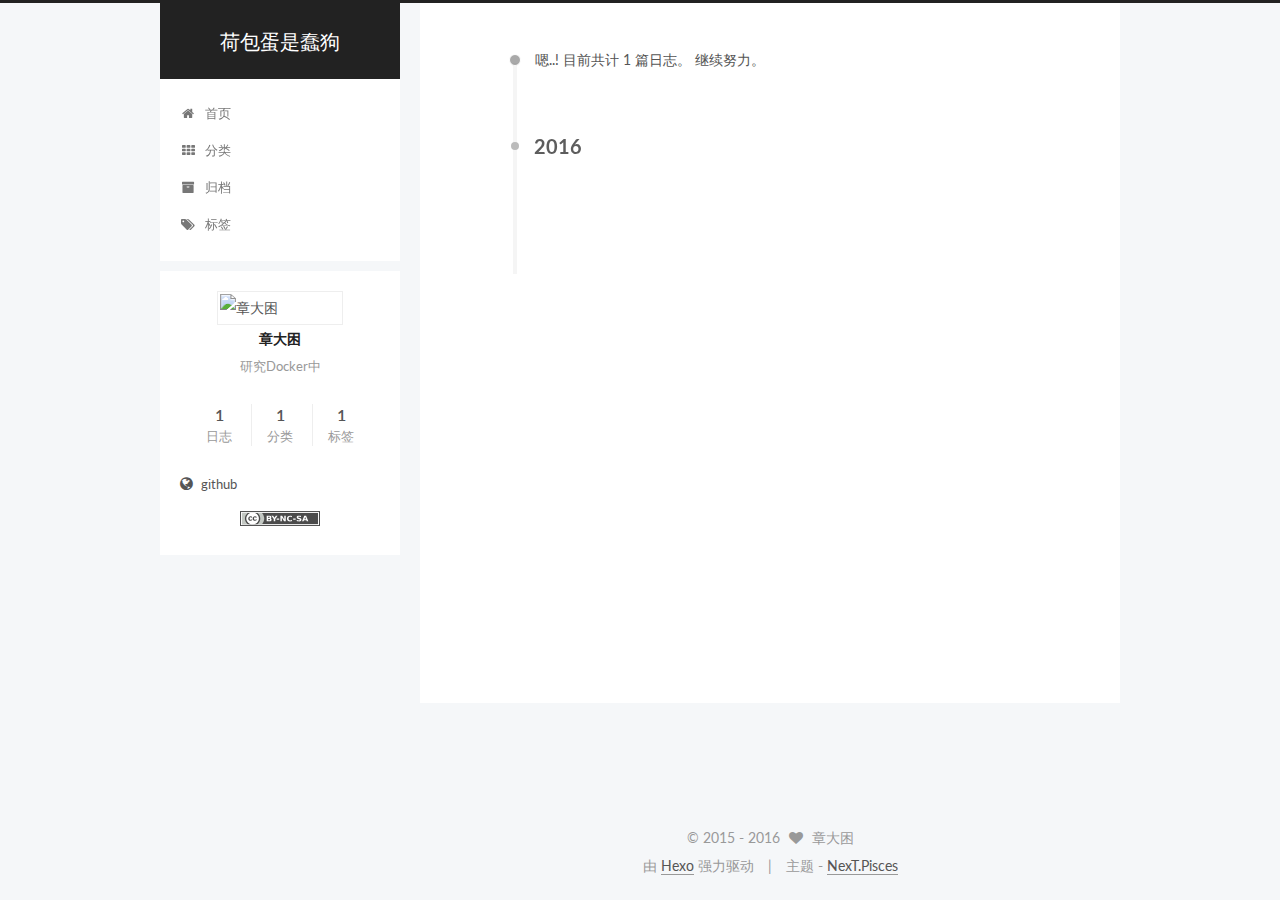
==== commit 976f896f: "Site updated: 2016-10-25 15:12:08" ====
--- a/archives/index.html
+++ b/archives/index.html
@@ -270,7 +270,7 @@
         
             <a class="post-title-link" href="/2016/10/docker-daemon-01/" itemprop="url">
               
-                <span itemprop="name">[Docker1.12源码] Daemon 启动 (2)</span>
+                <span itemprop="name">[Docker1.12源码] Daemon 启动 (1)</span>
               
             </a>
         
--- a/css/main.css
+++ b/css/main.css
@@ -1564,7 +1564,7 @@
   width: 4px;
   height: 4px;
   border-radius: 50%;
-  background: #698cff;
+  background: #91ff1f;
 }
 .links-of-blogroll {
   font-size: 13px;
